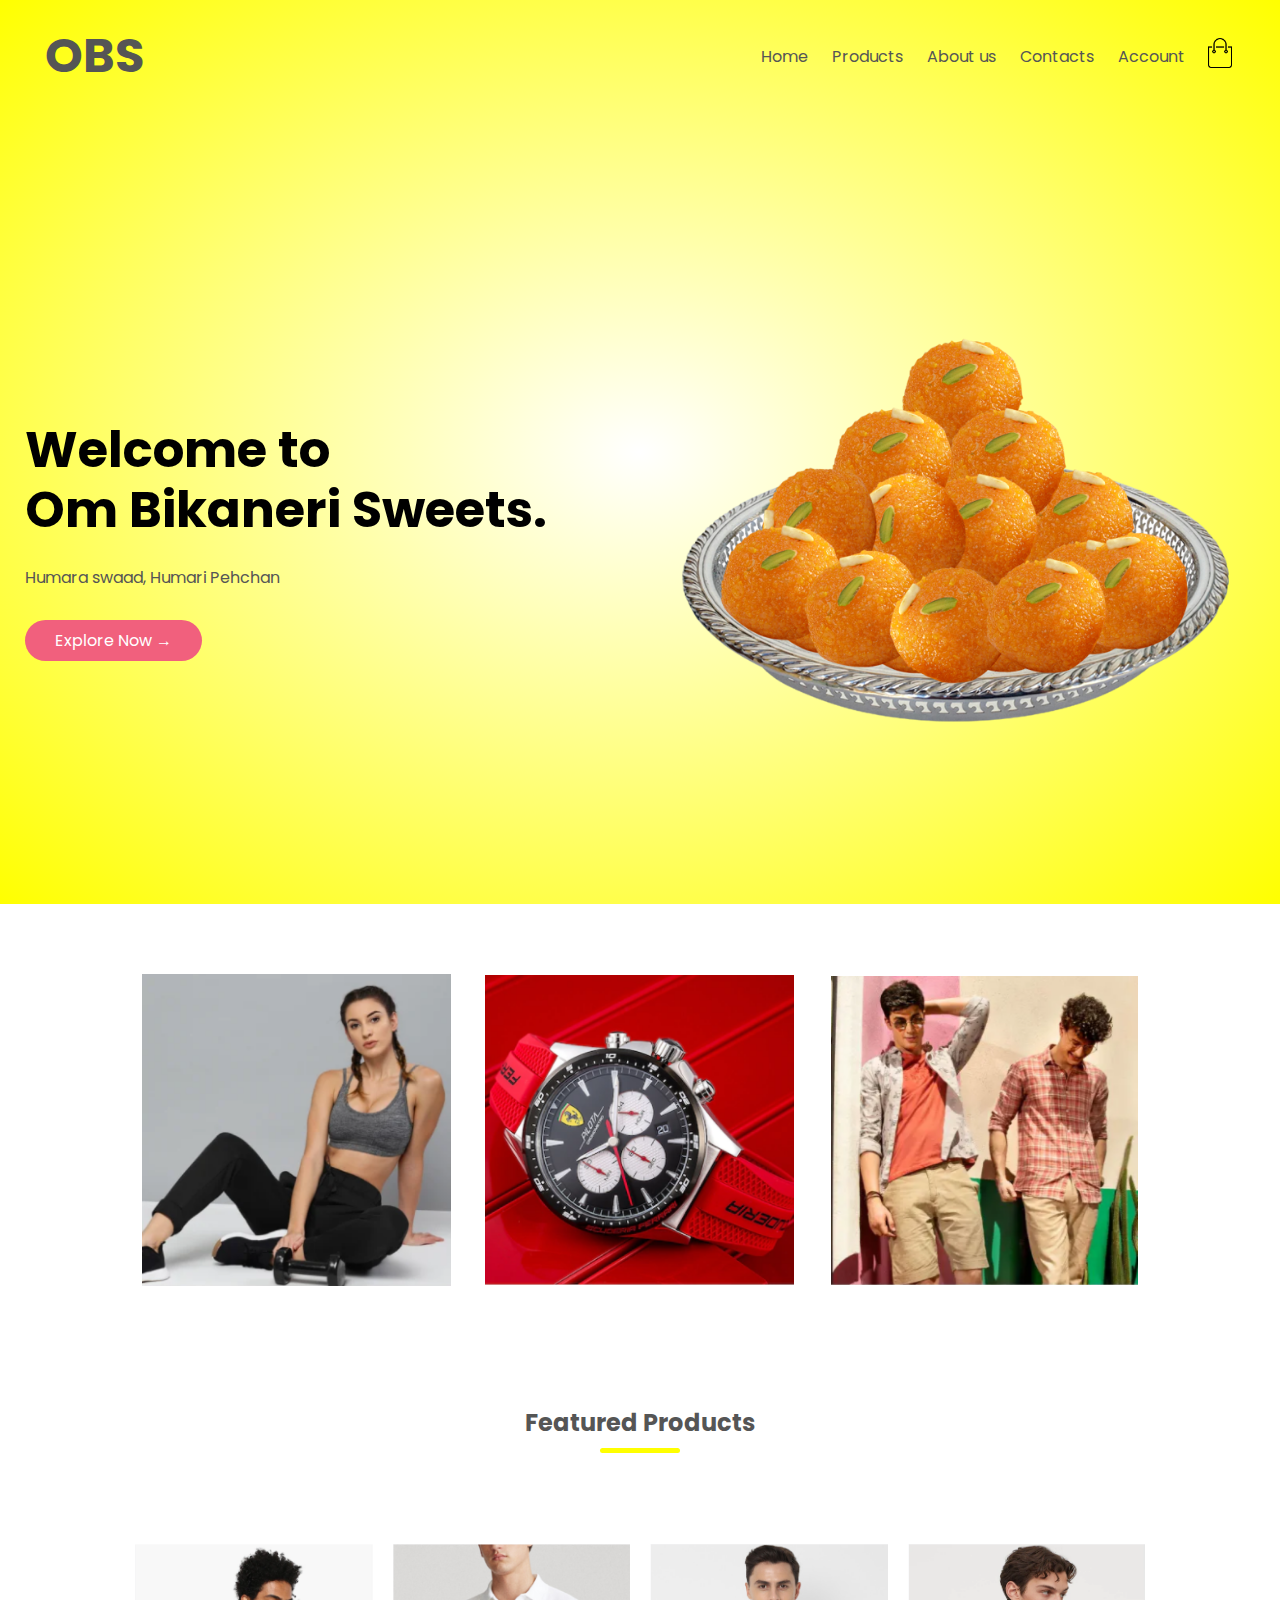
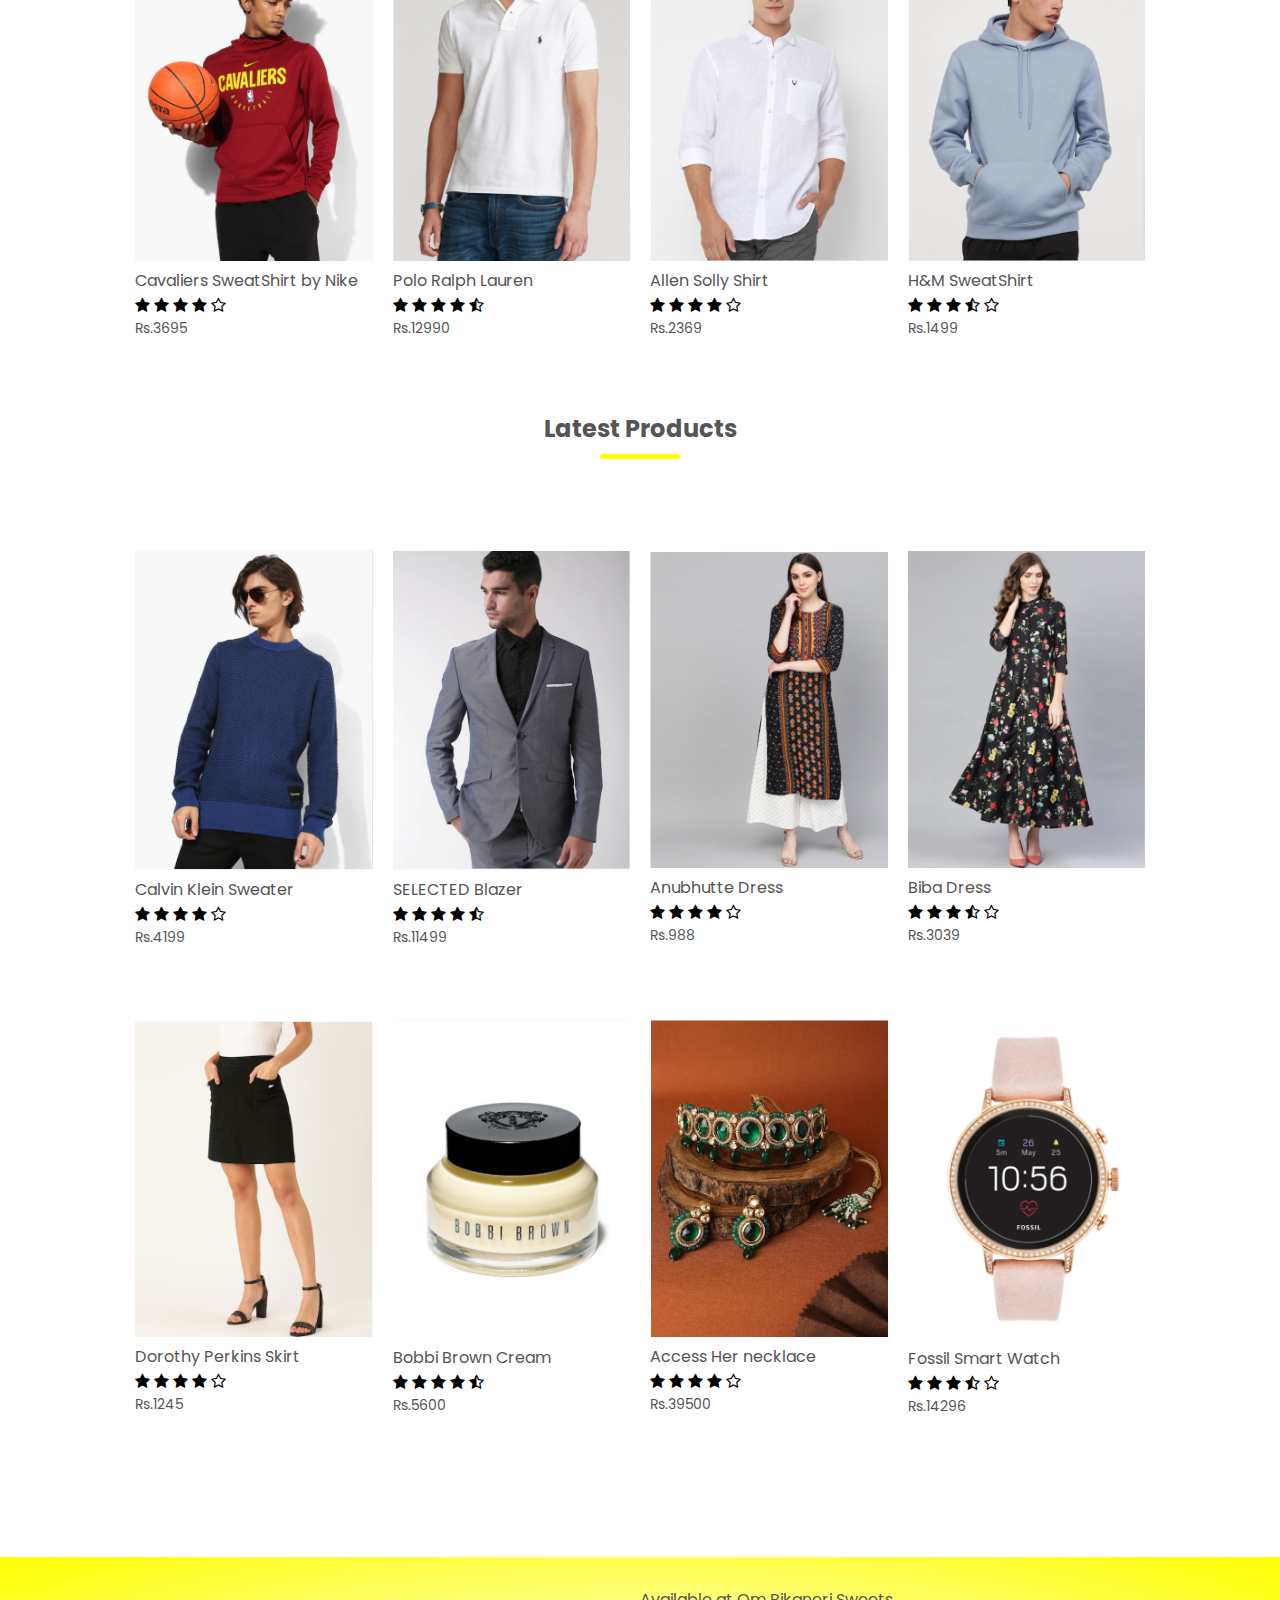
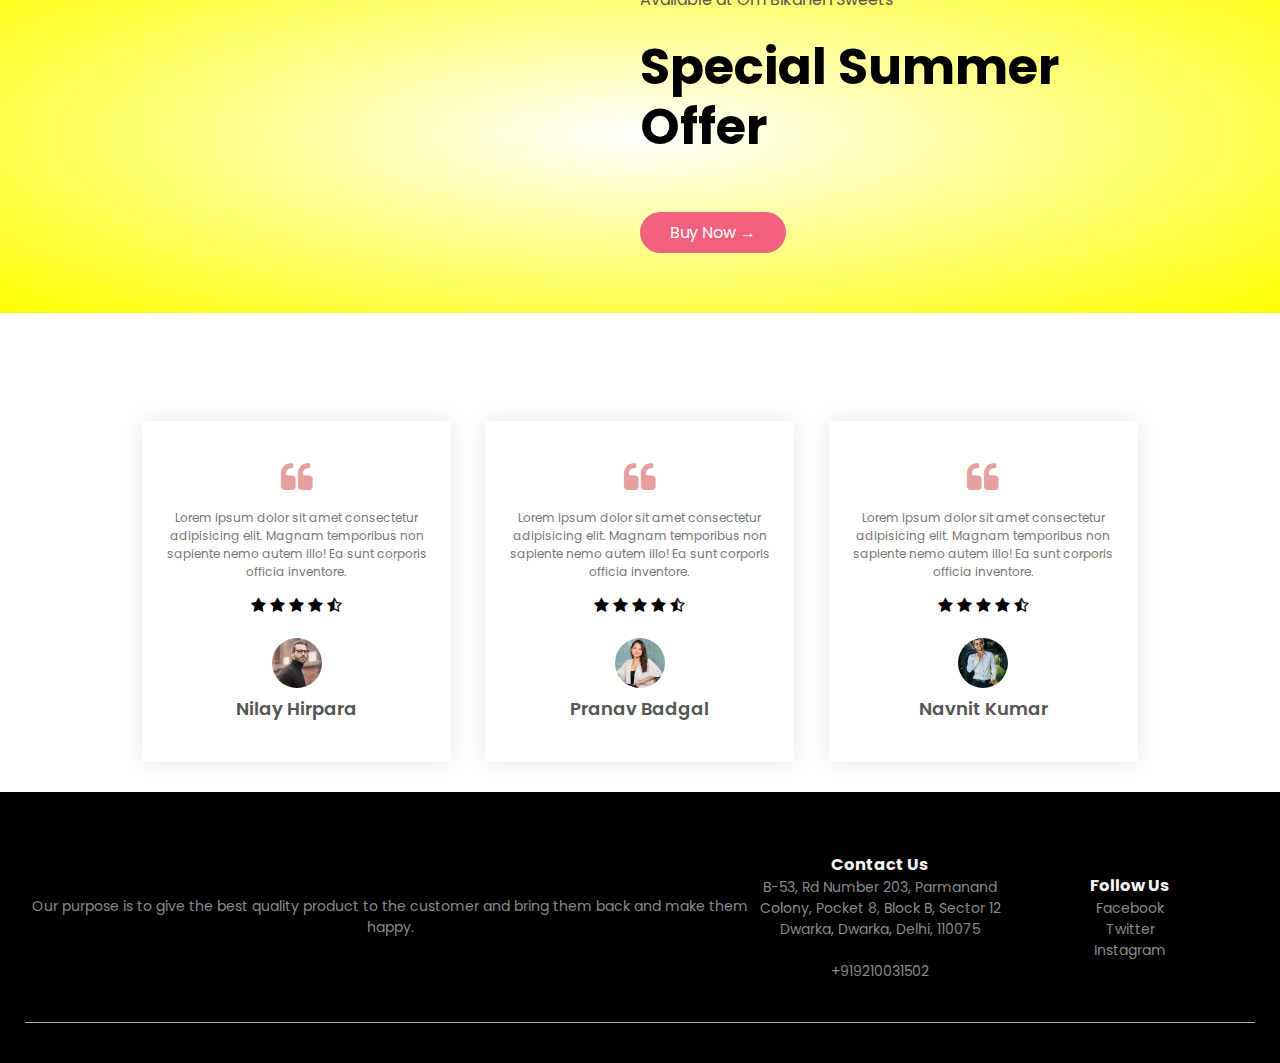
==== index.html @ c3ca79f1 "initial commit" ====
<!DOCTYPE html>
<html lang="en">

<head>
    <meta charset="UTF-8" />
    <meta name="viewport" content="width=device-width, initial-scale=1.0" />
    <link rel="stylesheet" href="style.css" />
    <title>Welcome to Om Bikaneri Sweets!</title>
    <link href="https://fonts.googleapis.com/css2?family=Poppins:wght@300;400;500;600&display=swap" rel="stylesheet" />
    <link rel="stylesheet" href="https://stackpath.bootstrapcdn.com/font-awesome/4.7.0/css/font-awesome.min.css" />
</head>

<body>
    <div class="header">
        <div class="container">
            <div class="navbar">
                <div class="logo">
                    <a href="index.html">
                        <!-- <img src="images/main-logo.png" alt="" / width="125px"> -->
                        <h2 id="main-logo">OBS</h2>
                    </a>
                </div>
                <nav>
                    <ul id="MenuItems">
                        <li><a href="index.html">Home</a></li>
                        <li><a href="products.html">Products</a></li>
                        <li><a href="">About us</a></li>
                        <li><a href="">Contacts</a></li>
                        <li><a href="account.html">Account</a></li>
                    </ul>
                </nav>
                <a href="cart.html">

                    <img src="images/cart.png" alt="" width="30px" height="30px" />
                </a>
                <img src="images/menu.png" alt="" class="menu-icon" onclick="menutoggle()">
            </div>
            <div class="row">
                <div class="col-2">
                    <h1>Welcome to <br />Om Bikaneri Sweets.</h1>
                    <p>
                        Humara swaad, Humari Pehchan
                    </p>
                    <a href="" class="btn">Explore Now &#8594;</a>
                </div>
                <div class="col-2">
                    <img src="images/main1.png" alt="" />
                </div>
            </div>
        </div>
    </div>

    <div class="categories">
        <div class="small-container">
            <div class="row">
                <div class="col-3">
                    <img src="images/category1.png" alt="" />
                </div>
                <div class="col-3">
                    <img src="images/category2.png" alt="" />
                </div>
                <div class="col-3">
                    <img src="images/category3.png" alt="" />
                </div>
            </div>
        </div>
    </div>

    <div class="small-container">
        <h2 class="title">Featured Products</h2>
        <div class="row">
            <div class="col-4">
                <a href="product-details.html">

                    <img src="images/pro1-nike-3695.png" alt="" />
                </a>
                <a href="product-details.html">

                    <h4>Cavaliers SweatShirt by Nike</h4>
                </a>
                <div class="rating">
                    <i class="fa fa-star"></i>
                    <i class="fa fa-star"></i>
                    <i class="fa fa-star"></i>
                    <i class="fa fa-star"></i>
                    <i class="fa fa-star-o"></i>
                </div>
                <p>Rs.3695</p>
            </div>
            <div class="col-4">
                <img src="images/pro2-Polo Ralph Lauren-12990.png" alt="" />
                <h4>Polo Ralph Lauren</h4>
                <div class="rating">
                    <i class="fa fa-star"></i>
                    <i class="fa fa-star"></i>
                    <i class="fa fa-star"></i>
                    <i class="fa fa-star"></i>
                    <i class="fa fa-star-half-o"></i>
                </div>
                <p>Rs.12990</p>
            </div>
            <div class="col-4">
                <img src="images/pro3-allen solly - 2369.png" alt="" />
                <h4>Allen Solly Shirt</h4>
                <div class="rating">
                    <i class="fa fa-star"></i>
                    <i class="fa fa-star"></i>
                    <i class="fa fa-star"></i>
                    <i class="fa fa-star"></i>
                    <i class="fa fa-star-o"></i>
                </div>
                <p>Rs.2369</p>
            </div>
            <div class="col-4">
                <img src="images/pro4-h&m-1499.png" alt="" />
                <h4>H&M SweatShirt</h4>
                <div class="rating">
                    <i class="fa fa-star"></i>
                    <i class="fa fa-star"></i>
                    <i class="fa fa-star"></i>
                    <i class="fa fa-star-half-o"></i>
                    <i class="fa fa-star-o"></i>
                </div>
                <p>Rs.1499</p>
            </div>
        </div>

        <h2 class="title">Latest Products</h2>
        <div class="row">
            <div class="col-4">
                <img src="images/pro5-calvinK-4199.png" alt="" />
                <h4>Calvin Klein Sweater</h4>
                <div class="rating">
                    <i class="fa fa-star"></i>
                    <i class="fa fa-star"></i>
                    <i class="fa fa-star"></i>
                    <i class="fa fa-star"></i>
                    <i class="fa fa-star-o"></i>
                </div>
                <p>Rs.4199</p>
            </div>
            <div class="col-4">
                <img src="images/pro6-SELECTED-11499.png" alt="" />
                <h4>SELECTED Blazer</h4>
                <div class="rating">
                    <i class="fa fa-star"></i>
                    <i class="fa fa-star"></i>
                    <i class="fa fa-star"></i>
                    <i class="fa fa-star"></i>
                    <i class="fa fa-star-half-o"></i>
                </div>
                <p>Rs.11499</p>
            </div>
            <div class="col-4">
                <img src="images/pro7-anubhutte-988.png" alt="" />
                <h4>Anubhutte Dress</h4>
                <div class="rating">
                    <i class="fa fa-star"></i>
                    <i class="fa fa-star"></i>
                    <i class="fa fa-star"></i>
                    <i class="fa fa-star"></i>
                    <i class="fa fa-star-o"></i>
                </div>
                <p>Rs.988</p>
            </div>
            <div class="col-4">
                <img src="images/pro8-biba-3039.png" alt="" />
                <h4>Biba Dress</h4>
                <div class="rating">
                    <i class="fa fa-star"></i>
                    <i class="fa fa-star"></i>
                    <i class="fa fa-star"></i>
                    <i class="fa fa-star-half-o"></i>
                    <i class="fa fa-star-o"></i>
                </div>
                <p>Rs.3039</p>
            </div>
        </div>
        <div class="row">
            <div class="col-4">
                <img src="images/pro9-dorothy perkins-1245.png" alt="" />
                <h4>Dorothy Perkins Skirt</h4>
                <div class="rating">
                    <i class="fa fa-star"></i>
                    <i class="fa fa-star"></i>
                    <i class="fa fa-star"></i>
                    <i class="fa fa-star"></i>
                    <i class="fa fa-star-o"></i>
                </div>
                <p>Rs.1245</p>
            </div>
            <div class="col-4">
                <img src="images/pro10-bobbi brown-5600.png" alt="" />
                <h4>Bobbi Brown Cream</h4>
                <div class="rating">
                    <i class="fa fa-star"></i>
                    <i class="fa fa-star"></i>
                    <i class="fa fa-star"></i>
                    <i class="fa fa-star"></i>
                    <i class="fa fa-star-half-o"></i>
                </div>
                <p>Rs.5600</p>
            </div>
            <div class="col-4">
                <img src="images/pro11-AccessHer-39500.png" alt="" />
                <h4>Access Her necklace</h4>
                <div class="rating">
                    <i class="fa fa-star"></i>
                    <i class="fa fa-star"></i>
                    <i class="fa fa-star"></i>
                    <i class="fa fa-star"></i>
                    <i class="fa fa-star-o"></i>
                </div>
                <p>Rs.39500</p>
            </div>
            <div class="col-4">
                <img src="images/pro12-fossil-14296.png" alt="" />
                <h4>Fossil Smart Watch</h4>
                <div class="rating">
                    <i class="fa fa-star"></i>
                    <i class="fa fa-star"></i>
                    <i class="fa fa-star"></i>
                    <i class="fa fa-star-half-o"></i>
                    <i class="fa fa-star-o"></i>
                </div>
                <p>Rs.14296</p>
            </div>
        </div>
    </div>
    <div class="offer">
        <div class="small-container">
            <div class="row">
                <div class="col-2">
                    <img src="images/offer/shopping.png" alt="" class="offer-img" />
                </div>
                <div class="col-2">
                    <p>Available at Om Bikaneri Sweets</p>
                    <h1>Special Summer Offer</h1>
                    <small>
                        
                    </small>
                    <a href="#" class="btn">Buy Now &#8594;</a>
                </div>
            </div>
        </div>
    </div>

    <div class="testimonial">
        <div class="small-container">
            <div class="row">
                <div class="col-3">
                    <i class="fa fa-quote-left"></i>
                    <p>
                        Lorem ipsum dolor sit amet consectetur adipisicing elit. Magnam
                        temporibus non sapiente nemo autem illo! Ea sunt corporis officia
                        inventore.
                    </p>
                    <div class="rating">
                        <i class="fa fa-star"></i>
                        <i class="fa fa-star"></i>
                        <i class="fa fa-star"></i>
                        <i class="fa fa-star"></i>
                        <i class="fa fa-star-half-o"></i>
                    </div>
                    <img src="images/user-1.jpg" alt="">
                    <h3>Nilay Hirpara</h3>
                </div>
                <div class="col-3">
                    <i class="fa fa-quote-left"></i>
                    <p>
                        Lorem ipsum dolor sit amet consectetur adipisicing elit. Magnam
                        temporibus non sapiente nemo autem illo! Ea sunt corporis officia
                        inventore.
                    </p>
                    <div class="rating">
                        <i class="fa fa-star"></i>
                        <i class="fa fa-star"></i>
                        <i class="fa fa-star"></i>
                        <i class="fa fa-star"></i>
                        <i class="fa fa-star-half-o"></i>
                    </div>
                    <img src="images/user-2.jpg" alt="">
                    <h3>Pranav Badgal</h3>
                </div>
                <div class="col-3">
                    <i class="fa fa-quote-left"></i>
                    <p>
                        Lorem ipsum dolor sit amet consectetur adipisicing elit. Magnam
                        temporibus non sapiente nemo autem illo! Ea sunt corporis officia
                        inventore.
                    </p>
                    <div class="rating">
                        <i class="fa fa-star"></i>
                        <i class="fa fa-star"></i>
                        <i class="fa fa-star"></i>
                        <i class="fa fa-star"></i>
                        <i class="fa fa-star-half-o"></i>
                    </div>
                    <img src="images/user-3.jpg" alt="">
                    <h3>Navnit Kumar</h3>
                </div>
            </div>
        </div>
    </div>

    <!-- <div class="brands">
        <div class="small-container">
            <div class="row">
                <div class="col-5">
                    <img src="images/logo-1.png" alt="">
                </div>
                <div class="col-5">
                    <img src="images/logo-2.png" alt="">
                </div>
                <div class="col-5">
                    <img src="images/logo-3.png" alt="">
                </div>
                <div class="col-5">
                    <img src="images/logo-4.png" alt="">
                </div>
                <div class="col-5">
                    <img src="images/logo-5.png" alt="">
                </div>
            </div>
        </div>
    </div> -->


    <div class="footer">
        <div class="container">
            <div class="row">
                <!-- <div class="footer-col-1">
                    <h3>Download our App</h3>
                    <p>Download App for Andriod and ios mobile phone.</p>
                    <div class="app-logo">
                        <img src="images/play-store.png" alt="">
                        <img src="images/app-store.png" alt="">
                    </div>
                </div> -->
                <div class="footer-col-2">
                    <!-- <img src="images/main-logo.png" alt=""> -->
                    <p>Our purpose is to give the best quality product to the customer and bring them back and make them
                        happy.</p>
                </div>
                <div class="footer-col-3">
                    <h3>Contact Us</h3>
                    <p>B-53, Rd Number 203, Parmanand Colony, Pocket 8, Block B, Sector 12 Dwarka, Dwarka, Delhi, 110075</p><br><p>+919210031502</p>
                </div>
                <div class="footer-col-4">
                    <h3>Follow Us</h3>
                    <ul>
                        <li>Facebook</li>
                        <li>Twitter</li>
                        <li>Instagram</li>
                    </ul>
                </div>
            </div>
            <hr>
            <!-- <p class="copyright">Copyright &copy; 2020 - www.nilara.com</p> -->
        </div>
    </div>


    <script>
        var MenuItems = document.getElementById("MenuItems");

        MenuItems.style.maxHeight = "0px";

        function menutoggle() {
            if (MenuItems.style.maxHeight == "0px") {
                MenuItems.style.maxHeight = "200px";
            }
            else {
                MenuItems.style.maxHeight = "0px";
            }
        }
    </script>



</body>

</html>
---- style.css ----
*{
    margin: 0;
    padding: 0;
    box-sizing: border-box;
}

body{
    font-family: 'Poppins', sans-serif;
}
#main-logo{
    font-size: 3rem;
}
.navbar{
    display: flex;
    align-items: center;
    padding: 20px;
}

nav{
    flex: 1;
    text-align: right;
}

nav ul{
    display: inline-block;
    list-style: none;
}

nav ul li{
    display: inline-block;
    margin-right: 20px;
}

a{
    text-decoration: none;
    color: #555555;
}

p{
    color: #555555;
}
.container{
    max-width: 1300px;
    margin: auto;
    padding-left: 25px;
    padding-right: 25px;
}

.row{
    display: flex;
    align-items: center;
    flex-wrap: wrap;
    justify-content: space-around;
}

.col-2{
    flex-basis: 50%;
    min-width: 300px;

}

.col-2 img{
    max-width: 100%;
    padding: 50px 0;
}

.col-2 h1{
    font-size: 50px;
    line-height: 60px;
    margin: 25px 0;
}

.btn{
    display: inline-block;
    background: #f1607d;
    color: white;
    padding: 8px 30px;
    margin: 30px 0;
    border-radius: 30px;
}

.btn:hover{
    background: rgba(160, 55, 55, 0.856);
}

.header{
    background: radial-gradient(#ffffff , #ffff00);
}

.header .row{
    margin-top:70px ;
}

.categories{
    margin: 70px 0;
}

.col-3{
    flex-basis: 30%;
    min-width: 250px;
    margin-bottom: 30px;
}

.col-3 img{
    width: 100%;
}

.small-container{
    max-width: 1080px;
    margin: auto;
    padding-left: 25px;
    padding-right: 25px;
}

.col-4{
    flex-basis: 25%;
    padding: 10px;
    min-width: 200px;
    margin-bottom: 50px;
    transition: transform 0.5s;
}

.col-4 img{
    width: 100%;
}

.title{
    text-align: center;
    margin: 0 auto 80px;
    position: relative;
    line-height: 60px;
    color: #555555;
}

.title::after{
    content: '';
    background: #ffff00 ;
    width: 80px;
    height: 5px;
    border-radius: 5px;
    position: absolute;
    bottom: 0;
    left: 50%;
    transform: translateX(-50%);
}

h4{
    color: #555555;
    font-weight: normal;
}

.col-4 p{
    font-size: 14px;
}

.rating .fa{
    color: #000;
}

.col-4:hover{
    transform: translateY(-7px);
}

.offer{
    background: radial-gradient(#ffffff , #ffff00);
    margin-top: 80px;
    padding: 30px 0;
}

.col-2 .offer-img{
    padding: 50px;
}

small{
    color: #555555;
}

.testimonial{
    padding-top: 108px;
}

.testimonial .col-3{
    text-align: center;
    padding: 40px 20px;
    box-shadow: 0 0 20px 0px rgba(0,0,0,0.1);
    cursor: pointer;
    transition: transform 0.5s;
}

.testimonial .col-3 img{
    width: 50px;
    margin-top: 20px;
    border-radius: 50%;
}

.testimonial .col-3:hover{
    transform: translateY(-10px);
}

.fa.fa-quote-left{
    font-size: 34px;
    color: rgb(230, 159, 159);
}

.col-3 p{
    font-size: 12px;
    margin: 12px 0;
    color: #777777;
}

.testimonial .col-3 h3{
    font-weight: 600;
    color: #555555;
    font-size: 18px;
}


.brands{
    margin: 100px auto;
}

.col-5{
    width: 160px;
}

.col-5 img{
    width: 100%;
    cursor: pointer;
    filter: grayscale(100%);
}

.col-5 img:hover{
    filter: grayscale(0);
}

.footer{
    background: black;
    color: #8a8a8a;
    font-size: 14px;
    padding: 60px 0 20px;
}

.footer p{
    color: #8a8a8a;
}

.footer h3{
    color: whitesmoke;
}

.footer-col-1, .footer-col-2, .footer-col-3, .footer-col-4{
    min-width: 250px;
    margin-bottom: 20px;
}

.footer-col-1{
    flex-basis: 30%;
}

.footer-col-2{
    flex: 1;
    text-align: center;
}

.footer-col-2 img{
    width: 180px;
    margin-bottom: 20px;
    height: 39px;
}

.footer-col-3 , .footer-col-4{
    flex-basis: 12%;
    text-align: center;
}

ul{
    list-style: none;
}

.app-logo{
    margin-top: 20px;
}

.app-logo img{
    width: 140px;
}

.footer hr{
    border: none;
    background: #b5b5b5;
    height: 1px;
    margin: 20px 0;
}

.copyright{
    text-align: center;
}

.menu-icon{
    width: 28px;
    margin-left: 20px;
    display: none;
}

@media only screen and (max-width: 800px){
    nav ul{
        position: absolute;
        top: 70px;
        left: 0;
        background: #333333;
        opacity: 0.8;
        width: 100%;
        overflow: hidden;
        transition: max-height 0.6s;
    }

    nav ul li{
        display: block;
        margin-bottom: 10px;
        margin-right: 50px;
        margin-top: 10px;
    }
    nav ul li a{
        color: whitesmoke;
    }

    .menu-icon{
        display: block;
        cursor: pointer;
    }

}


.row-2{
    justify-content: space-between;
    margin: 100px auto 50px;
}

select{
    border: 1px solid coral;
    padding: 5px;
}

select:focus{
    outline: none;
}



.page-btn{
    margin: 0 auto 80px;
}

.page-btn span{
    display: inline-block;
    border: 1px solid #000;
    margin-left: 10px;
    width: 40px;
    height: 40px;
    text-align: center;
    line-height: 40px;
    cursor: pointer;
}
.page-btn span:hover{
    background: #ffff00;
    /* color: whitesmoke; */
}

.single-product{
    margin-top: 80px;
}

.single-product .col-2 img{
    padding: 0;
}

.single-product .col-2{
    padding: 20px;

}

.single-product h4{
    margin: 20px 0;
    font-size: 22px;
    font-weight: bold;
}

.single-product select{
    display: block;
    padding: 10px;
    margin-top: 20px;
}

.single-product input{
    width: 50px;
    height: 40px;
    padding-left: 10px;
    font-size: 20px;
    margin-right: 10px;
    border: 1px solid coral;
}

input:focus{
    outline: none;
}


.single-product .fa{
    color: #f1607d;
    margin-left: 10px;
}

.small-img-row{
    display: flex;
    justify-content: space-between;
}

.small-img-col{
    flex-basis: 24%;
    cursor: pointer;
}


.cart-page{
    margin: 80px auto;
}

table{
    width: 100%;
    border-collapse: collapse;
}

.cart-info{
    display: flex;
    flex-wrap: wrap;
}

th{
    text-align: left;
    padding: 5px;
    color: #ffffff;
    background: #ca4560;
    font-weight: normal;
}

td{
    padding: 10px 5px;
}

td input{
    width: 40px;
    height: 30px;
    padding: 5px;
}

td a {
    color: #ff0033;
    font-size: 12px;
}

td img{
    width: 80px;
    height: 80px;
    margin-right: 10px;
}

.total-price{
    display: flex;
    justify-content: flex-end;
}

.total-price table{
    border-top:  3px solid coral;
    width: 100%;
    max-width: 350px;
}

td:last-child{
    text-align: right;
}

th:last-child{
    text-align: right;
}

.account-page{
    padding: 50px 0;
    background: radial-gradient(#ffffff , #ffff00);
}

.form-container{
    background: #ffffff;
    width: 300px;
    height: 400px;
    position: relative;
    text-align: center;
    padding: 20px 0;
    margin: auto;
    box-shadow:  0 0 20px 0px rgba(0,0,0,0.3);
    border-radius: 9px;
    overflow: hidden;

}

.form-container span{
    font-weight: bold;
    padding:  0 10px;
    color: #555555;
    cursor: pointer;
    width: 100px;
    display: inline-block;
}

.form-btn{
    display: inline-block;
}

.form-container form{
    max-width: 300px;
    padding: 0 20px;
    position: absolute;
    top: 130px;
    transition: transform 1s;
}

form input{
    width: 100%;
    height: 30px;
    margin: 10px 0;
    padding: 0 10px;
    border: 1px solid #cccccc;
}

form .btn{
    width: 100%;
    border: none;
    cursor: pointer;
    margin: 10px 0;
}

form .btn:focus{
    outline: none;
}


#LoginForm{

    left:-300px;
}

#RegForm{

    left:0px;
}

form a{
    font-size: 12px;
}


#Indicator{
    width: 100px;
    border: none;
    background: coral;
    height: 3px;
    margin-top: 8px;
    transform: translateX(100px);
    transition: transform 1s;
}

@media only screen and (max-width: 600px){
    .row{
        text-align: center;
    }
    .col-2 , .col-3 , .col-4{
        flex-basis: 100%;
    }

    .single-product .row{
        text-align: left;
    }

    .single-product .col-2{
        padding: 20px 0;
    }

    .single-product h1{
        font-size: 26px;
        line-height: 32px;
    }

    .cart-info p{
        display: none;
    }

}
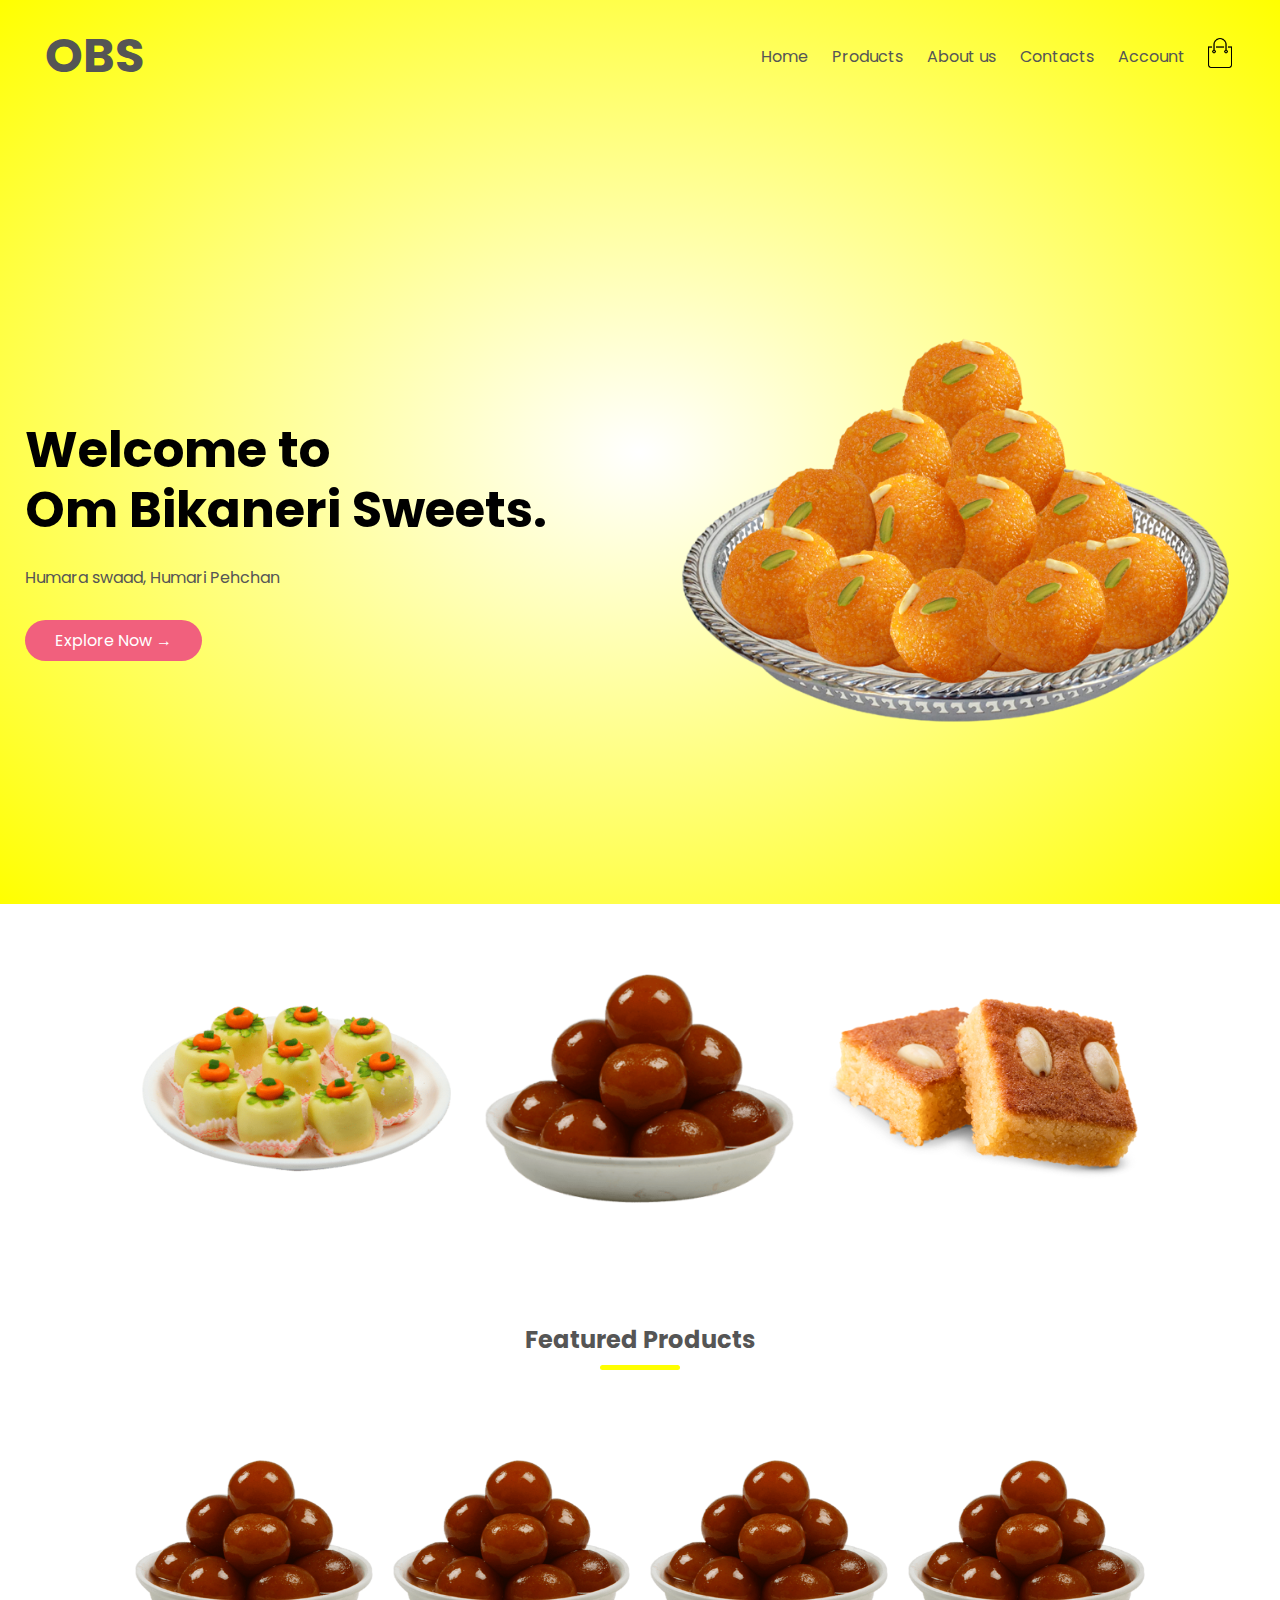
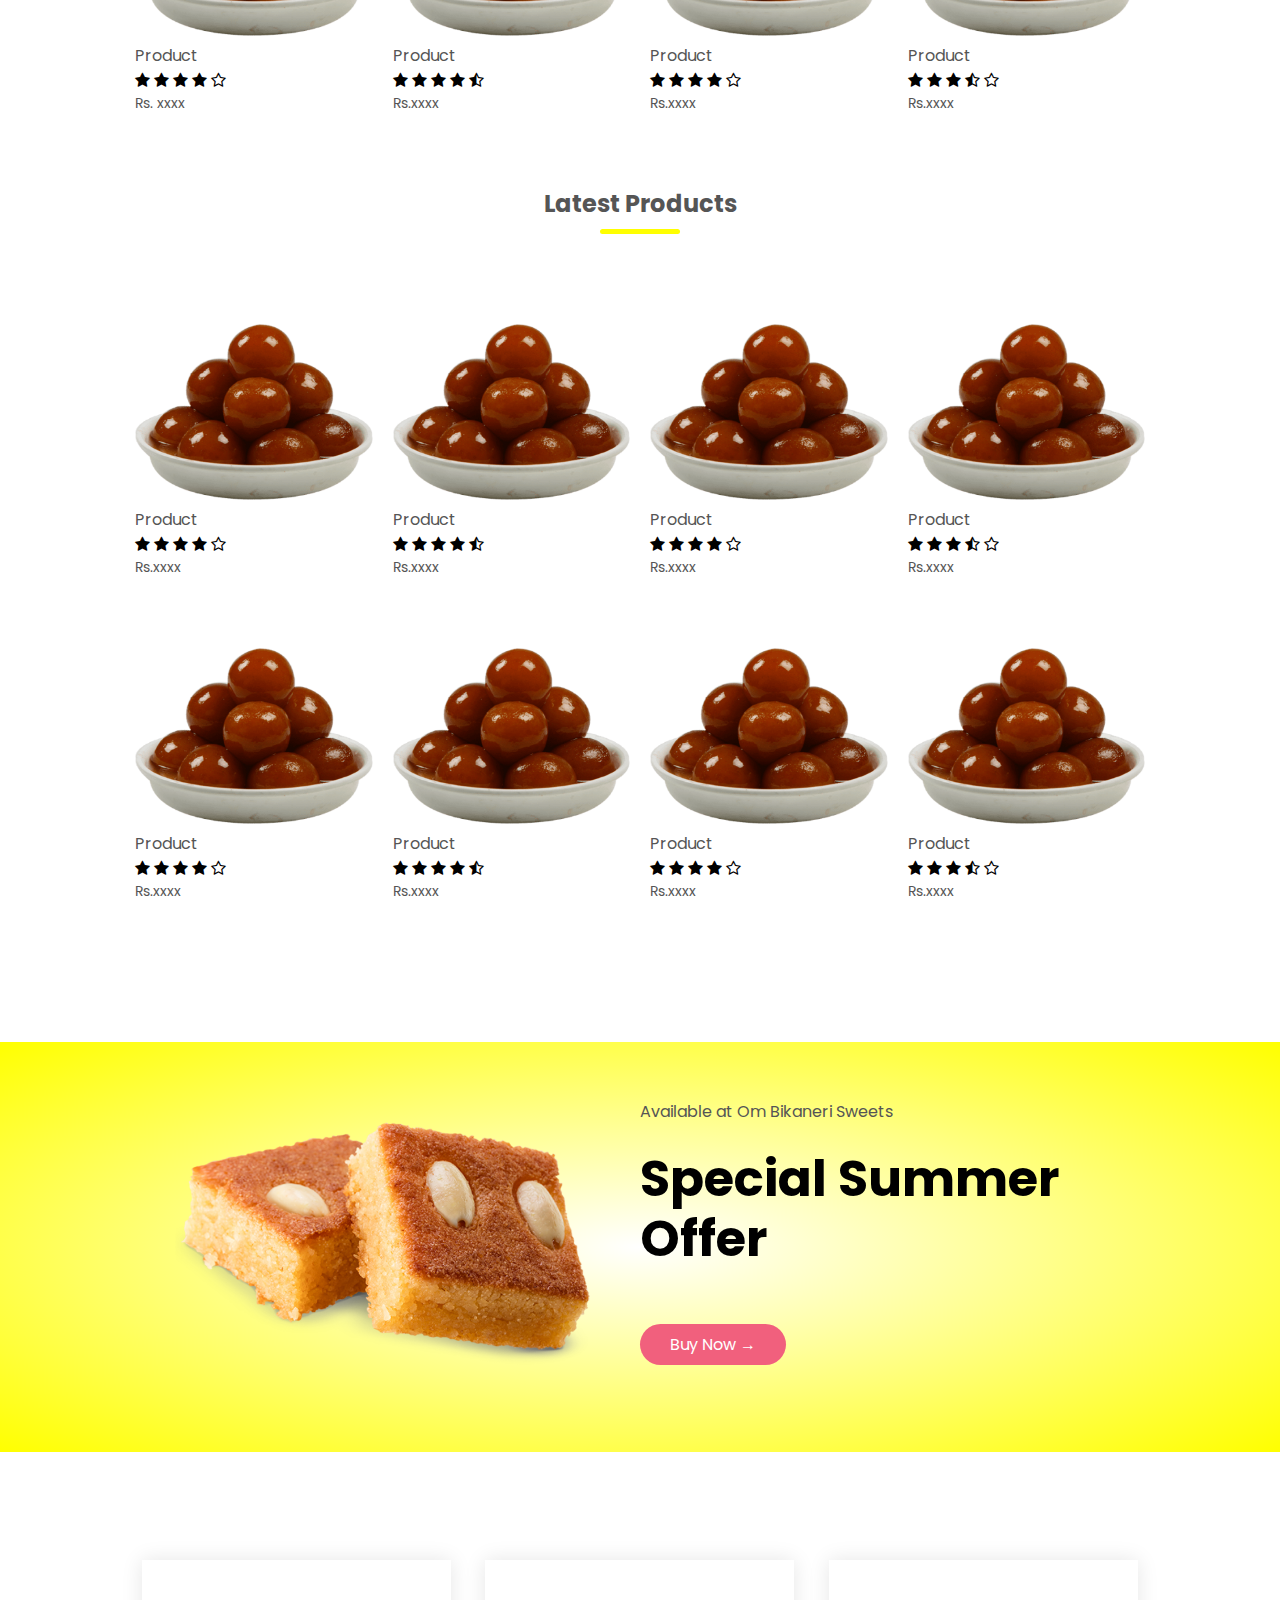
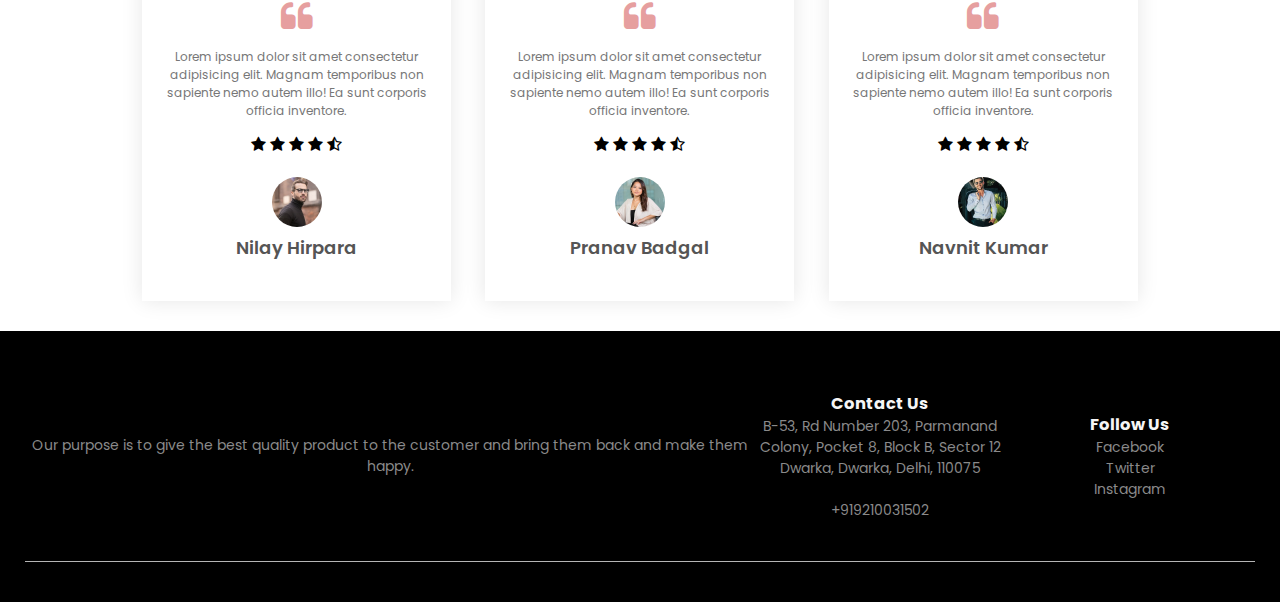
==== commit 2ec93d9c: "Updated" ====
--- a/index.html
+++ b/index.html
@@ -54,13 +54,13 @@
         <div class="small-container">
             <div class="row">
                 <div class="col-3">
-                    <img src="images/category1.png" alt="" />
-                </div>
-                <div class="col-3">
-                    <img src="images/category2.png" alt="" />
-                </div>
-                <div class="col-3">
-                    <img src="images/category3.png" alt="" />
+                    <img src="images/sweet1 (1).png" alt="" />
+                </div>
+                <div class="col-3">
+                    <img src="images/sweet1 (2).png" alt="" />
+                </div>
+                <div class="col-3">
+                    <img src="images/sweet1 (3).png" alt="" />
                 </div>
             </div>
         </div>
@@ -72,11 +72,11 @@
             <div class="col-4">
                 <a href="product-details.html">
 
-                    <img src="images/pro1-nike-3695.png" alt="" />
+                    <img src="images/sweet1 (2).png" alt="" />
                 </a>
                 <a href="product-details.html">
 
-                    <h4>Cavaliers SweatShirt by Nike</h4>
+                    <h4>Product</h4>
                 </a>
                 <div class="rating">
                     <i class="fa fa-star"></i>
@@ -85,145 +85,145 @@
                     <i class="fa fa-star"></i>
                     <i class="fa fa-star-o"></i>
                 </div>
-                <p>Rs.3695</p>
-            </div>
-            <div class="col-4">
-                <img src="images/pro2-Polo Ralph Lauren-12990.png" alt="" />
-                <h4>Polo Ralph Lauren</h4>
-                <div class="rating">
-                    <i class="fa fa-star"></i>
-                    <i class="fa fa-star"></i>
-                    <i class="fa fa-star"></i>
-                    <i class="fa fa-star"></i>
-                    <i class="fa fa-star-half-o"></i>
-                </div>
-                <p>Rs.12990</p>
-            </div>
-            <div class="col-4">
-                <img src="images/pro3-allen solly - 2369.png" alt="" />
-                <h4>Allen Solly Shirt</h4>
-                <div class="rating">
-                    <i class="fa fa-star"></i>
-                    <i class="fa fa-star"></i>
-                    <i class="fa fa-star"></i>
-                    <i class="fa fa-star"></i>
-                    <i class="fa fa-star-o"></i>
-                </div>
-                <p>Rs.2369</p>
-            </div>
-            <div class="col-4">
-                <img src="images/pro4-h&m-1499.png" alt="" />
-                <h4>H&M SweatShirt</h4>
-                <div class="rating">
-                    <i class="fa fa-star"></i>
-                    <i class="fa fa-star"></i>
-                    <i class="fa fa-star"></i>
-                    <i class="fa fa-star-half-o"></i>
-                    <i class="fa fa-star-o"></i>
-                </div>
-                <p>Rs.1499</p>
+                <p>Rs. xxxx</p>
+            </div>
+            <div class="col-4">
+                <img src="images/sweet1 (2).png " alt="" />
+                <h4>Product</h4>
+                <div class="rating">
+                    <i class="fa fa-star"></i>
+                    <i class="fa fa-star"></i>
+                    <i class="fa fa-star"></i>
+                    <i class="fa fa-star"></i>
+                    <i class="fa fa-star-half-o"></i>
+                </div>
+                <p>Rs.xxxx</p>
+            </div>
+            <div class="col-4">
+                <img src="images/sweet1 (2).png " alt="" />
+                <h4>Product</h4>
+                <div class="rating">
+                    <i class="fa fa-star"></i>
+                    <i class="fa fa-star"></i>
+                    <i class="fa fa-star"></i>
+                    <i class="fa fa-star"></i>
+                    <i class="fa fa-star-o"></i>
+                </div>
+                <p>Rs.xxxx</p>
+            </div>
+            <div class="col-4">
+                <img src="images/sweet1 (2).png" alt="" />
+                <h4>Product</h4>
+                <div class="rating">
+                    <i class="fa fa-star"></i>
+                    <i class="fa fa-star"></i>
+                    <i class="fa fa-star"></i>
+                    <i class="fa fa-star-half-o"></i>
+                    <i class="fa fa-star-o"></i>
+                </div>
+                <p>Rs.xxxx</p>
             </div>
         </div>
 
         <h2 class="title">Latest Products</h2>
         <div class="row">
             <div class="col-4">
-                <img src="images/pro5-calvinK-4199.png" alt="" />
-                <h4>Calvin Klein Sweater</h4>
-                <div class="rating">
-                    <i class="fa fa-star"></i>
-                    <i class="fa fa-star"></i>
-                    <i class="fa fa-star"></i>
-                    <i class="fa fa-star"></i>
-                    <i class="fa fa-star-o"></i>
-                </div>
-                <p>Rs.4199</p>
-            </div>
-            <div class="col-4">
-                <img src="images/pro6-SELECTED-11499.png" alt="" />
-                <h4>SELECTED Blazer</h4>
-                <div class="rating">
-                    <i class="fa fa-star"></i>
-                    <i class="fa fa-star"></i>
-                    <i class="fa fa-star"></i>
-                    <i class="fa fa-star"></i>
-                    <i class="fa fa-star-half-o"></i>
-                </div>
-                <p>Rs.11499</p>
-            </div>
-            <div class="col-4">
-                <img src="images/pro7-anubhutte-988.png" alt="" />
-                <h4>Anubhutte Dress</h4>
-                <div class="rating">
-                    <i class="fa fa-star"></i>
-                    <i class="fa fa-star"></i>
-                    <i class="fa fa-star"></i>
-                    <i class="fa fa-star"></i>
-                    <i class="fa fa-star-o"></i>
-                </div>
-                <p>Rs.988</p>
-            </div>
-            <div class="col-4">
-                <img src="images/pro8-biba-3039.png" alt="" />
-                <h4>Biba Dress</h4>
-                <div class="rating">
-                    <i class="fa fa-star"></i>
-                    <i class="fa fa-star"></i>
-                    <i class="fa fa-star"></i>
-                    <i class="fa fa-star-half-o"></i>
-                    <i class="fa fa-star-o"></i>
-                </div>
-                <p>Rs.3039</p>
+                <img src="images/sweet1 (2).png" alt="" />
+                <h4>Product</h4>
+                <div class="rating">
+                    <i class="fa fa-star"></i>
+                    <i class="fa fa-star"></i>
+                    <i class="fa fa-star"></i>
+                    <i class="fa fa-star"></i>
+                    <i class="fa fa-star-o"></i>
+                </div>
+                <p>Rs.xxxx</p>
+            </div>
+            <div class="col-4">
+                <img src="images/sweet1 (2).png" alt="" />
+                <h4>Product</h4>
+                <div class="rating">
+                    <i class="fa fa-star"></i>
+                    <i class="fa fa-star"></i>
+                    <i class="fa fa-star"></i>
+                    <i class="fa fa-star"></i>
+                    <i class="fa fa-star-half-o"></i>
+                </div>
+                <p>Rs.xxxx</p>
+            </div>
+            <div class="col-4">
+                <img src="images/sweet1 (2).png" alt="" />
+                <h4>Product</h4>
+                <div class="rating">
+                    <i class="fa fa-star"></i>
+                    <i class="fa fa-star"></i>
+                    <i class="fa fa-star"></i>
+                    <i class="fa fa-star"></i>
+                    <i class="fa fa-star-o"></i>
+                </div>
+                <p>Rs.xxxx</p>
+            </div>
+            <div class="col-4">
+                <img src="images/sweet1 (2).png" alt="" />
+                <h4>Product</h4>
+                <div class="rating">
+                    <i class="fa fa-star"></i>
+                    <i class="fa fa-star"></i>
+                    <i class="fa fa-star"></i>
+                    <i class="fa fa-star-half-o"></i>
+                    <i class="fa fa-star-o"></i>
+                </div>
+                <p>Rs.xxxx</p>
             </div>
         </div>
         <div class="row">
             <div class="col-4">
-                <img src="images/pro9-dorothy perkins-1245.png" alt="" />
-                <h4>Dorothy Perkins Skirt</h4>
-                <div class="rating">
-                    <i class="fa fa-star"></i>
-                    <i class="fa fa-star"></i>
-                    <i class="fa fa-star"></i>
-                    <i class="fa fa-star"></i>
-                    <i class="fa fa-star-o"></i>
-                </div>
-                <p>Rs.1245</p>
-            </div>
-            <div class="col-4">
-                <img src="images/pro10-bobbi brown-5600.png" alt="" />
-                <h4>Bobbi Brown Cream</h4>
-                <div class="rating">
-                    <i class="fa fa-star"></i>
-                    <i class="fa fa-star"></i>
-                    <i class="fa fa-star"></i>
-                    <i class="fa fa-star"></i>
-                    <i class="fa fa-star-half-o"></i>
-                </div>
-                <p>Rs.5600</p>
-            </div>
-            <div class="col-4">
-                <img src="images/pro11-AccessHer-39500.png" alt="" />
-                <h4>Access Her necklace</h4>
-                <div class="rating">
-                    <i class="fa fa-star"></i>
-                    <i class="fa fa-star"></i>
-                    <i class="fa fa-star"></i>
-                    <i class="fa fa-star"></i>
-                    <i class="fa fa-star-o"></i>
-                </div>
-                <p>Rs.39500</p>
-            </div>
-            <div class="col-4">
-                <img src="images/pro12-fossil-14296.png" alt="" />
-                <h4>Fossil Smart Watch</h4>
-                <div class="rating">
-                    <i class="fa fa-star"></i>
-                    <i class="fa fa-star"></i>
-                    <i class="fa fa-star"></i>
-                    <i class="fa fa-star-half-o"></i>
-                    <i class="fa fa-star-o"></i>
-                </div>
-                <p>Rs.14296</p>
+                <img src="images/sweet1 (2).png" alt="" />
+                <h4>Product</h4>
+                <div class="rating">
+                    <i class="fa fa-star"></i>
+                    <i class="fa fa-star"></i>
+                    <i class="fa fa-star"></i>
+                    <i class="fa fa-star"></i>
+                    <i class="fa fa-star-o"></i>
+                </div>
+                <p>Rs.xxxx</p>
+            </div>
+            <div class="col-4">
+                <img src="images/sweet1 (2).png" alt="" />
+                <h4>Product</h4>
+                <div class="rating">
+                    <i class="fa fa-star"></i>
+                    <i class="fa fa-star"></i>
+                    <i class="fa fa-star"></i>
+                    <i class="fa fa-star"></i>
+                    <i class="fa fa-star-half-o"></i>
+                </div>
+                <p>Rs.xxxx</p>
+            </div>
+            <div class="col-4">
+                <img src="images/sweet1 (2).png" alt="" />
+                <h4>Product</h4>
+                <div class="rating">
+                    <i class="fa fa-star"></i>
+                    <i class="fa fa-star"></i>
+                    <i class="fa fa-star"></i>
+                    <i class="fa fa-star"></i>
+                    <i class="fa fa-star-o"></i>
+                </div>
+                <p>Rs.xxxx</p>
+            </div>
+            <div class="col-4">
+                <img src="images/sweet1 (2).png" alt="" />
+                <h4>Product</h4>
+                <div class="rating">
+                    <i class="fa fa-star"></i>
+                    <i class="fa fa-star"></i>
+                    <i class="fa fa-star"></i>
+                    <i class="fa fa-star-half-o"></i>
+                    <i class="fa fa-star-o"></i>
+                </div>
+                <p>Rs.xxxx</p>
             </div>
         </div>
     </div>
@@ -231,7 +231,7 @@
         <div class="small-container">
             <div class="row">
                 <div class="col-2">
-                    <img src="images/offer/shopping.png" alt="" class="offer-img" />
+                    <img src="images/sweet1 (3).png" alt="" class="offer-img" />
                 </div>
                 <div class="col-2">
                     <p>Available at Om Bikaneri Sweets</p>
--- a/style.css
+++ b/style.css
@@ -414,6 +414,7 @@
 .small-img-row{
     display: flex;
     justify-content: space-between;
+    margin-top: 5rem;
 }
 
 .small-img-col{
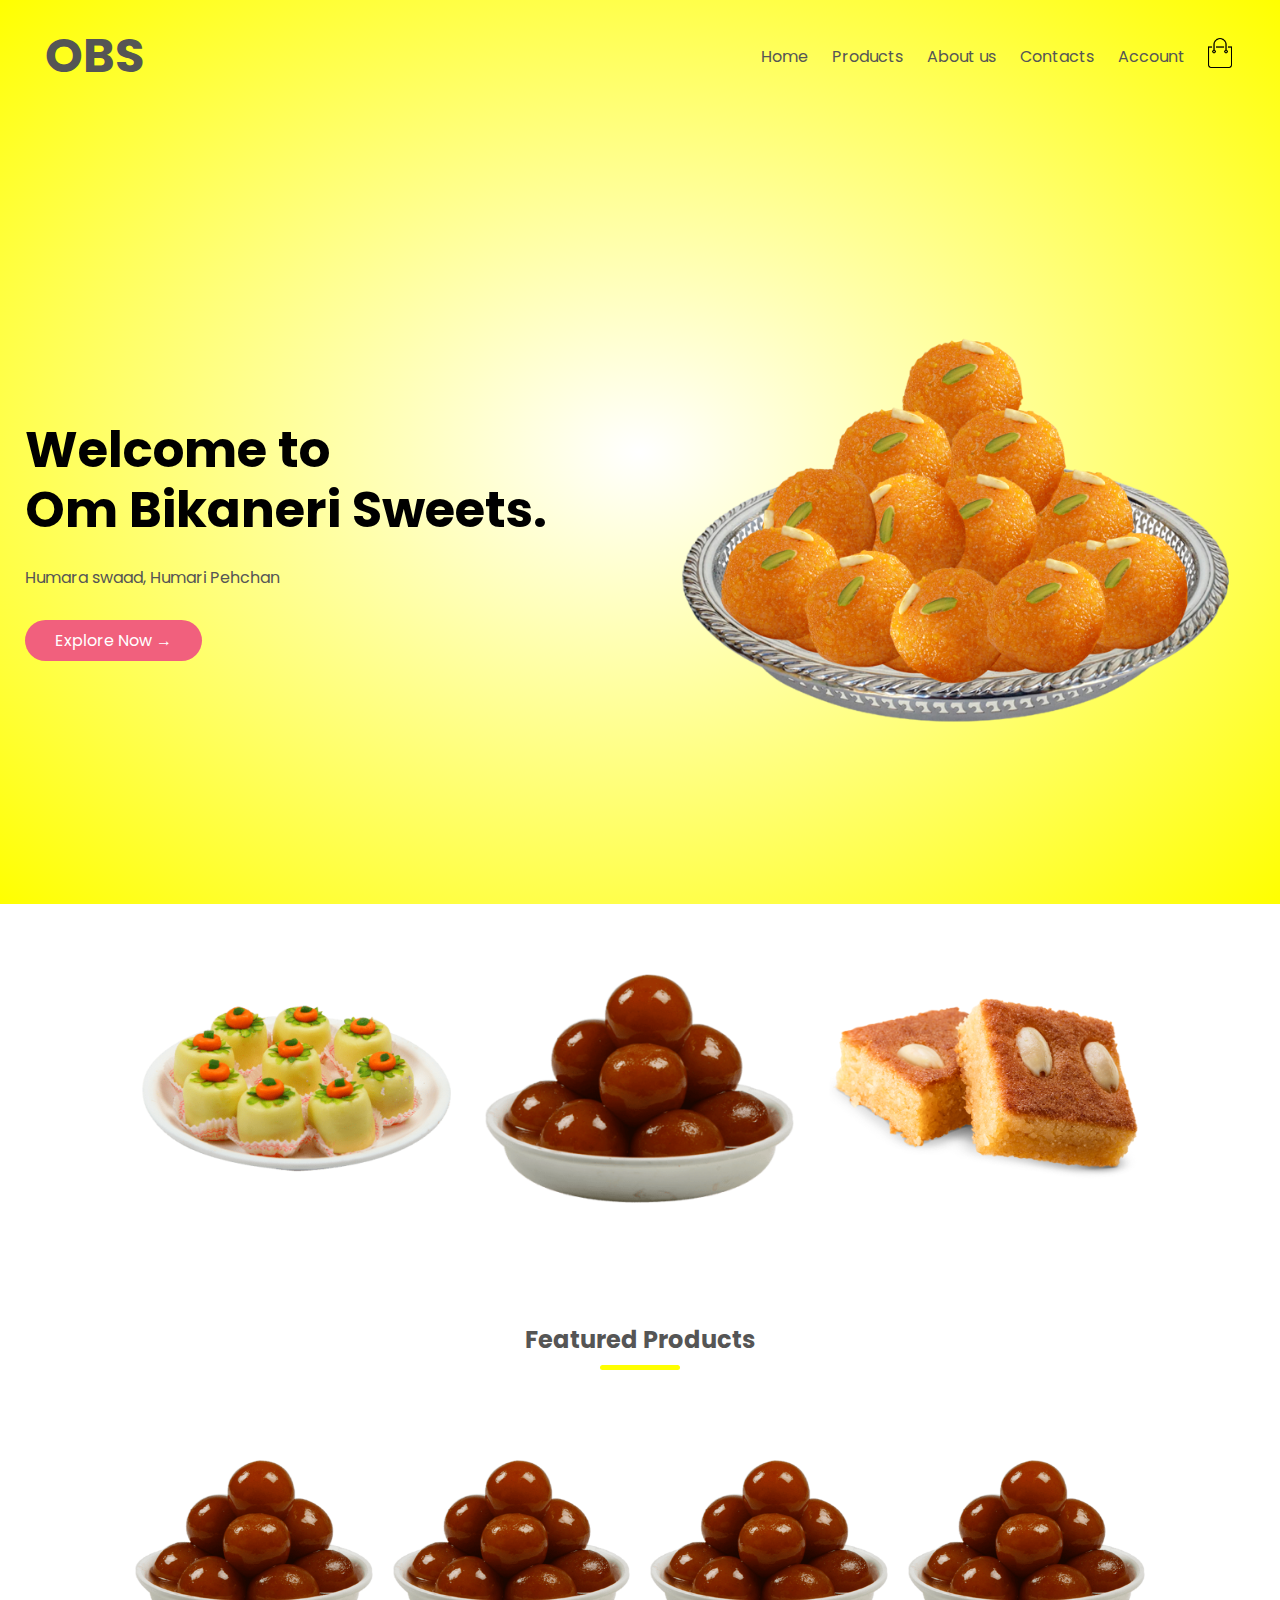
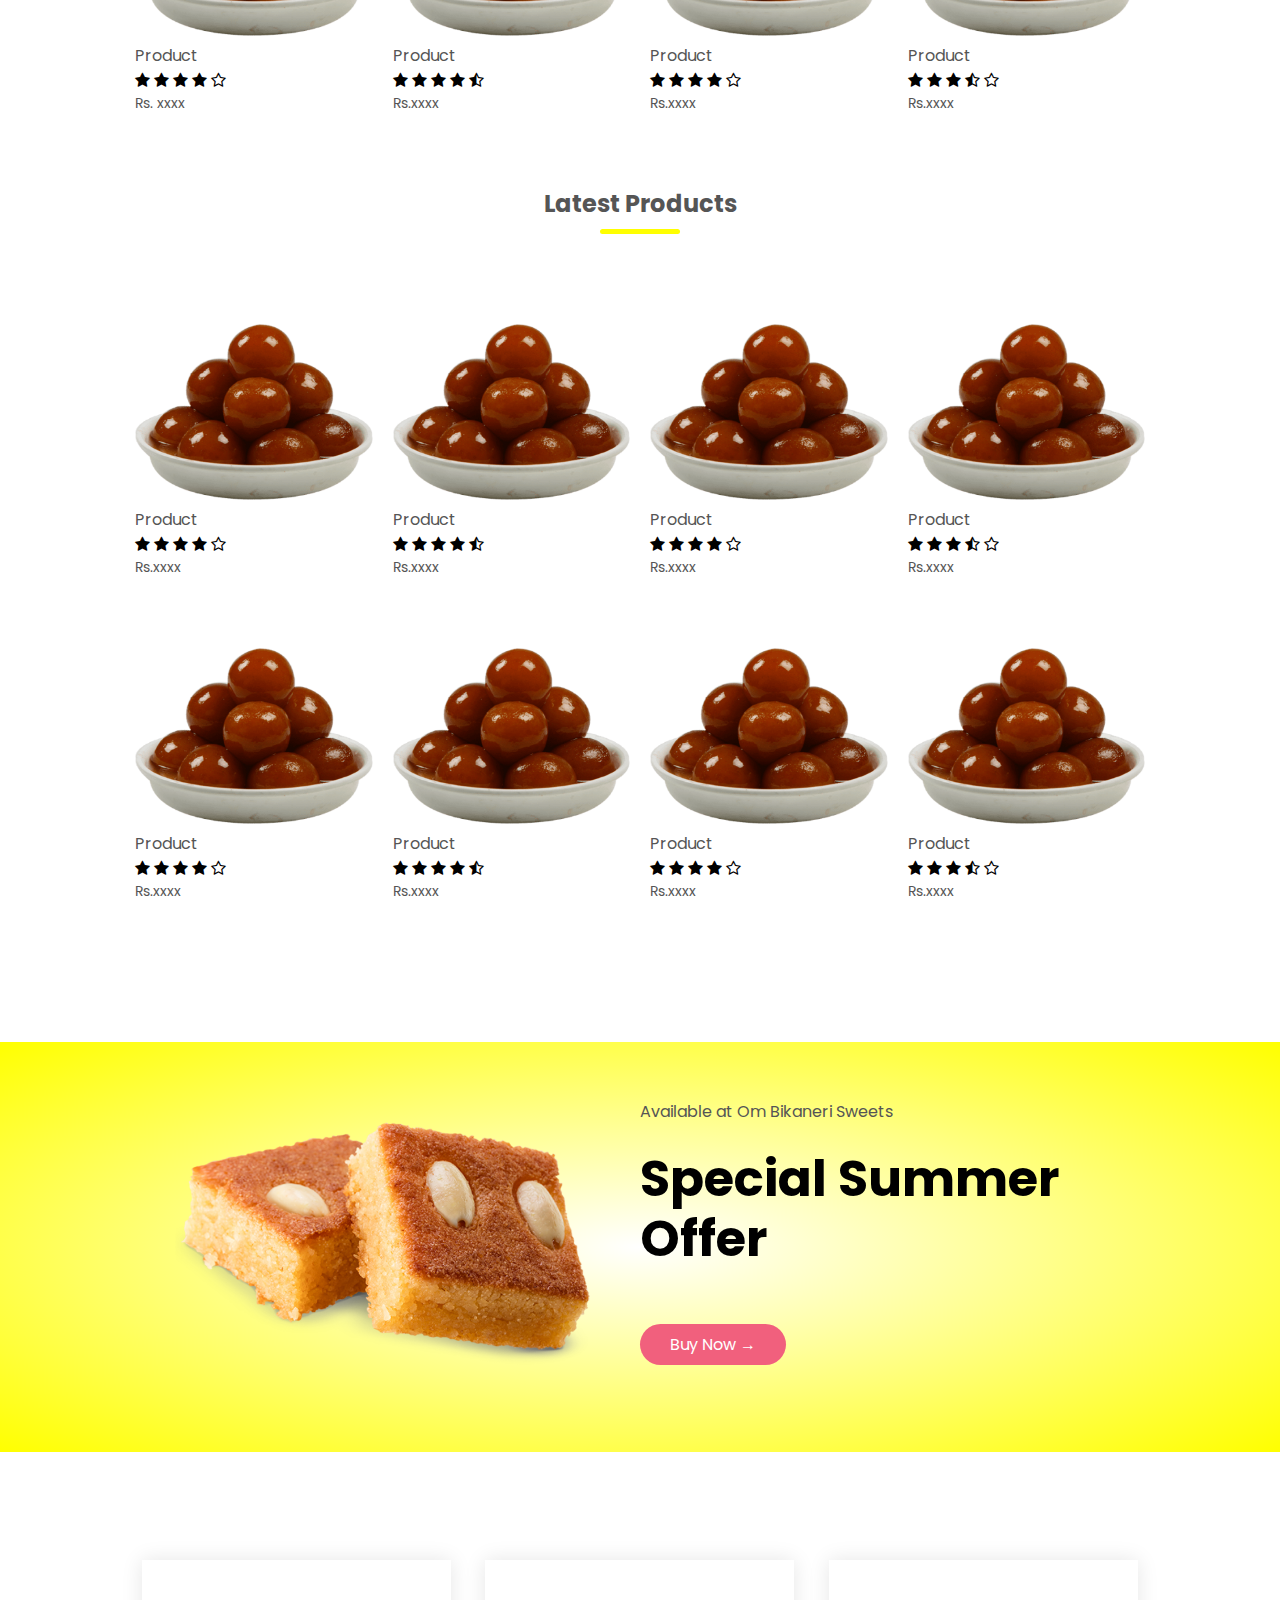
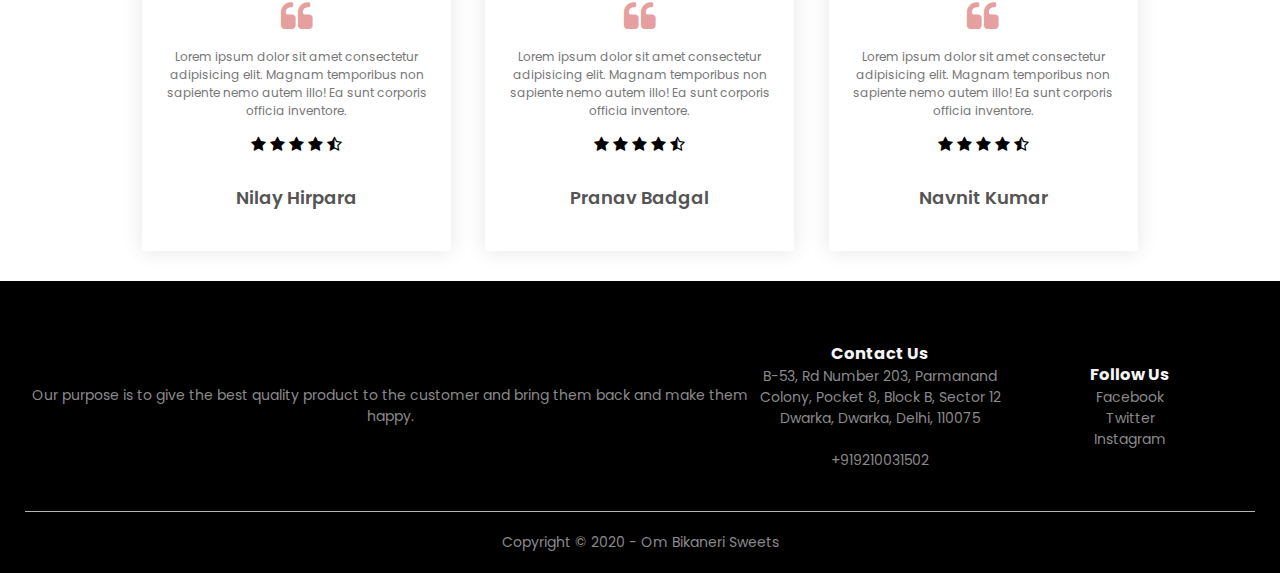
==== commit c860ad8c: "update" ====
--- a/index.html
+++ b/index.html
@@ -16,7 +16,6 @@
             <div class="navbar">
                 <div class="logo">
                     <a href="index.html">
-                        <!-- <img src="images/main-logo.png" alt="" / width="125px"> -->
                         <h2 id="main-logo">OBS</h2>
                     </a>
                 </div>
@@ -302,43 +301,10 @@
             </div>
         </div>
     </div>
-
-    <!-- <div class="brands">
-        <div class="small-container">
-            <div class="row">
-                <div class="col-5">
-                    <img src="images/logo-1.png" alt="">
-                </div>
-                <div class="col-5">
-                    <img src="images/logo-2.png" alt="">
-                </div>
-                <div class="col-5">
-                    <img src="images/logo-3.png" alt="">
-                </div>
-                <div class="col-5">
-                    <img src="images/logo-4.png" alt="">
-                </div>
-                <div class="col-5">
-                    <img src="images/logo-5.png" alt="">
-                </div>
-            </div>
-        </div>
-    </div> -->
-
-
     <div class="footer">
         <div class="container">
             <div class="row">
-                <!-- <div class="footer-col-1">
-                    <h3>Download our App</h3>
-                    <p>Download App for Andriod and ios mobile phone.</p>
-                    <div class="app-logo">
-                        <img src="images/play-store.png" alt="">
-                        <img src="images/app-store.png" alt="">
-                    </div>
-                </div> -->
                 <div class="footer-col-2">
-                    <!-- <img src="images/main-logo.png" alt=""> -->
                     <p>Our purpose is to give the best quality product to the customer and bring them back and make them
                         happy.</p>
                 </div>
@@ -356,7 +322,7 @@
                 </div>
             </div>
             <hr>
-            <!-- <p class="copyright">Copyright &copy; 2020 - www.nilara.com</p> -->
+            <p class="copyright">Copyright &copy; 2020 - Om Bikaneri Sweets</p>
         </div>
     </div>
 
